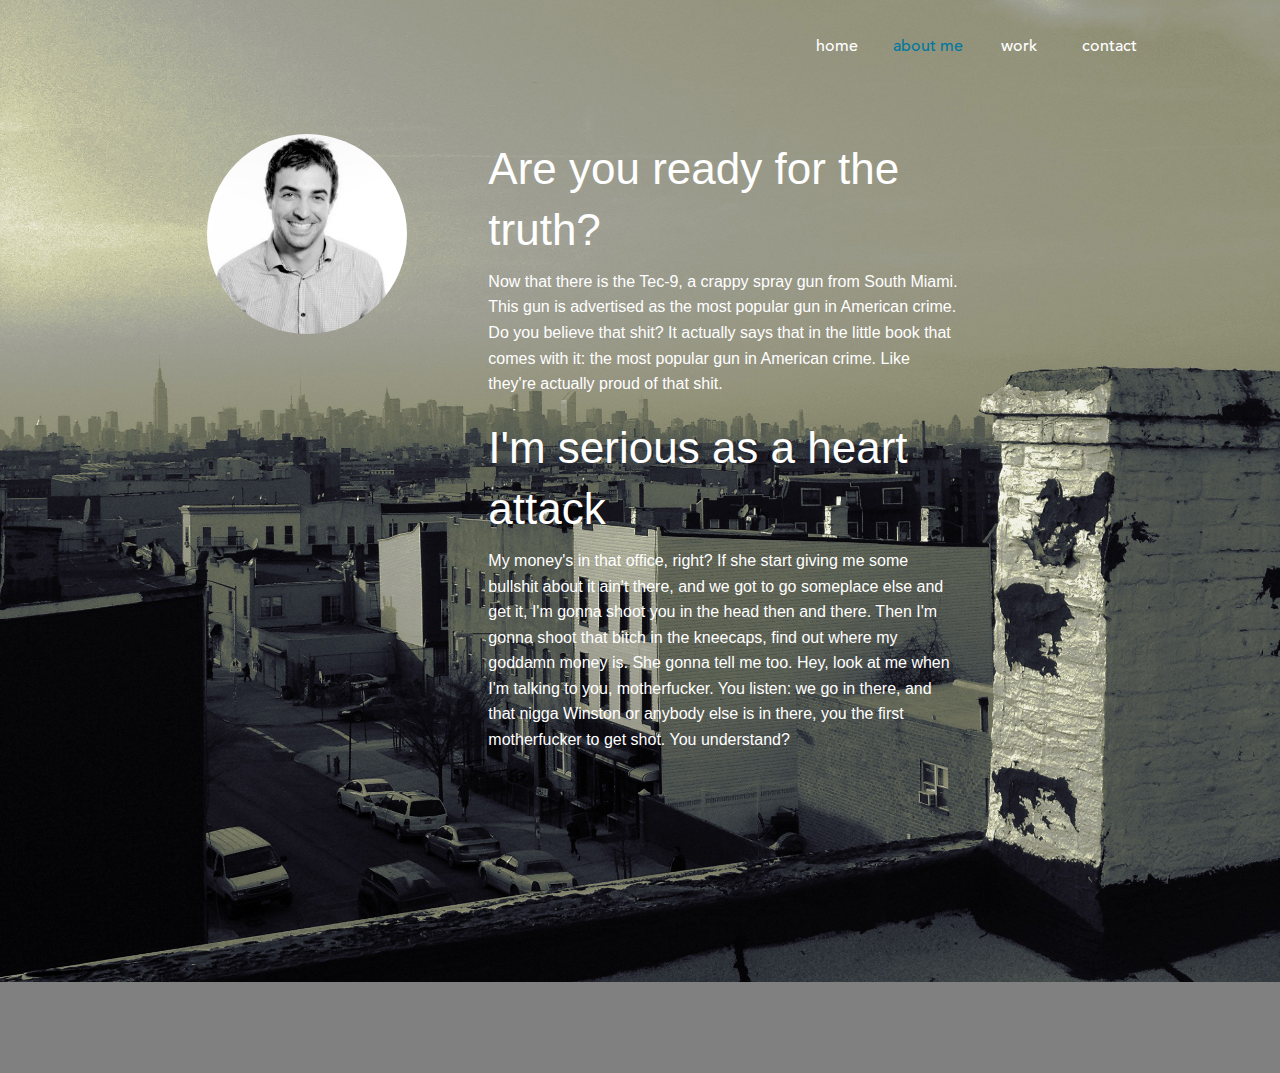
==== about.html @ c0ddf9f4 "sorta ready to deploy" ====
<!doctype html>
<html class="no-js" lang="en">
  <head>
    <meta charset="utf-8" />
    <meta name="viewport" content="width=device-width, initial-scale=1.0" />
    <title>Foundation | Welcome</title>
    <link rel="stylesheet" href="css/foundation.css" />
    <script src="js/vendor/modernizr.js"></script>
    <link rel="stylesheet" href="font-awesome/css/font-awesome.min.css">
    <link rel="stylesheet" href="css/styles.css">
  </head>
  <body>

    <div class="row nav-bar hide-for-small-only">
      <div class="medium-4 columns medium-offset-8 top-nav">
        <div class="row hide-for-small-only">
          <div class="medium-3 columns top-nav">
            <a href="index.html" class="nav-bar-text-container">home</a>
          </div>

          <div class="medium-3 columns top-nav">
            <a href="about.html" class="nav-bar-text-container active-page">about me</a>
          </div>

          <div class="medium-3 columns top-nav">
            <a href="work.html" class="nav-bar-text-container">work</a>
          </div>

          <div class="medium-3 columns top-nav">
            <a href="contact.html" class="nav-bar-text-container">contact</a>
          </div>
        </div>
      </div>
    </div>

    <div class="row">
      <div class="column about-container">
        <div class="row">

          <div class="medium-4 columns about-picture-container">
            <img class="me" src="img/me.jpg" height="200px" width="200px">
          </div>

          <div class="medium-6 columns about-text-container end">
            <!-- start slipsum code -->

            <h1>Are you ready for the truth?</h1>
            <p>Now that there is the Tec-9, a crappy spray gun from South Miami. This gun is advertised as the most popular gun in American crime. Do you believe that shit? It actually says that in the little book that comes with it: the most popular gun in American crime. Like they're actually proud of that shit.  </p>

            <h1>I'm serious as a heart attack</h1>
            <p>My money's in that office, right? If she start giving me some bullshit about it ain't there, and we got to go someplace else and get it, I'm gonna shoot you in the head then and there. Then I'm gonna shoot that bitch in the kneecaps, find out where my goddamn money is. She gonna tell me too. Hey, look at me when I'm talking to you, motherfucker. You listen: we go in there, and that nigga Winston or anybody else is in there, you the first motherfucker to get shot. You understand? </p>

            <!-- end slipsum code -->
          </div>

        </div>
      </div>
    </div>

    <div class="row nav-bar-small show-for-small-only">
      <div class="small-8 small-centered columns bot-nav">
        <p class="nav-bar-text-container-s">
          <a href="work.html" class="nav-bar-text-container">home</a>
        </p>
      </div>

      <div class="small-8 small-centered columns bot-nav">
        <p class="nav-bar-text-container-s">
          <a href="work.html" class="nav-bar-text-container">about me</a>
        </p>
      </div>

      <div class="small-8 small-centered columns bot-nav">
        <p class="nav-bar-text-container-s">
          <a href="work.html" class="nav-bar-text-container">work</a>
        </p>
      </div>

      <div class="small-8 small-centered columns bot-nav">
        <p class="nav-bar-text-container-s">
          <a href="work.html" class="nav-bar-text-container">contact</a>
        </p>
      </div>
    </div>

    <script src="js/vendor/jquery.js"></script>
    <script src="js/foundation.min.js"></script>
    <script>
      $(document).foundation();
    </script>
  </body>
</html>
---- css/styles.css ----
@font-face {
  font-family: 'Avenir-Light';
  src: url('/css/fonts/Avenir-Book.otf');
}

@font-face {
  font-family: 'Avenir-Heavy';
  src: url('/css/fonts/Avenir-Heavy.otf');
}

@font-face {
  font-family: 'Avenir-Medium';
  src: url('/css/fonts/Avenir-Medium.otf');
}

#container{
}

.index-container{
  margin-bottom: 40%;
}


.index-text-container {
  color: white;
  text-align: center;
  margin-top: 22%;
}

.light {
  font-family: 'Avenir-Light';
  font-size: 1em;
  margin-bottom: 0;
}

.heavy {
  font-family: 'Avenir-Heavy';
  color:white;
  font-size: 3em;
  margin-bottom: 0;
}

.medium {
  font-family: 'Avenir-Medium';
  color: white;
  font-size: 2em;
  margin-bottom: 0;
}

.top-nav {
  padding:0;
  text-align: center;
}

.whole-nav-bar{
  position: fixed;
  z-index: 10;
}

.nav-bar-text-container {
  font-family: 'Avenir-Medium';
  color: white;
  text-align: center;
  margin: 0;
}

.active-page {
  color:#0078a0;
}

.bot-nav {
  text-align: center; 
}

.nav-bar-text-container-s{
  font-family: 'Avenir-Medium';
  border:white solid 5px;
  color: white;
  text-align: center;
  background-color: rgba(145,152,159,0.7);
}

.nav-bar-text-container-s:hover {
  color:#008cba;
  border: #008cba solid 5px;
  background-color: white;
}

.nav-bar {
  margin-top: 3%;
}

.nav-bar p {
  font-size: 16px;
}

.nav-bar-small {
  margin-top: 20%;
  height:250px;
}

.nav-bar-small p a {
  font-size: 26px;
}

.about-row {
}

.about-container {
  margin-top: 8%;
  margin-bottom: 30%;
}

.about-picture-container {
  text-align: center;
}

.me {
  border-radius: 180px;
}

.about-text-container, h1 {
  color:white;
}

.skills-list {
  list-style-type: none;
}

.skills, .skills h1 {
  color:black;
  background-color: white;
  width:100%;
  padding:0;
}

.work-row {
}

.work-container {
  margin-top:8%;
  margin-bottom: 40%;
}

.work-picture-container {
  text-align: center;
}

.work-text-container {
  color:white;
}

.contact-row {
  background-color: white;
  height: 200px;
}

.contact-text-container, .contact-text-container a  {
  color: black;
  text-align: center;
  margin-top: 50px;
}

.footer {
  margin-top: 8%;
  margin-bottom: 8%;
  text-align: center;
}
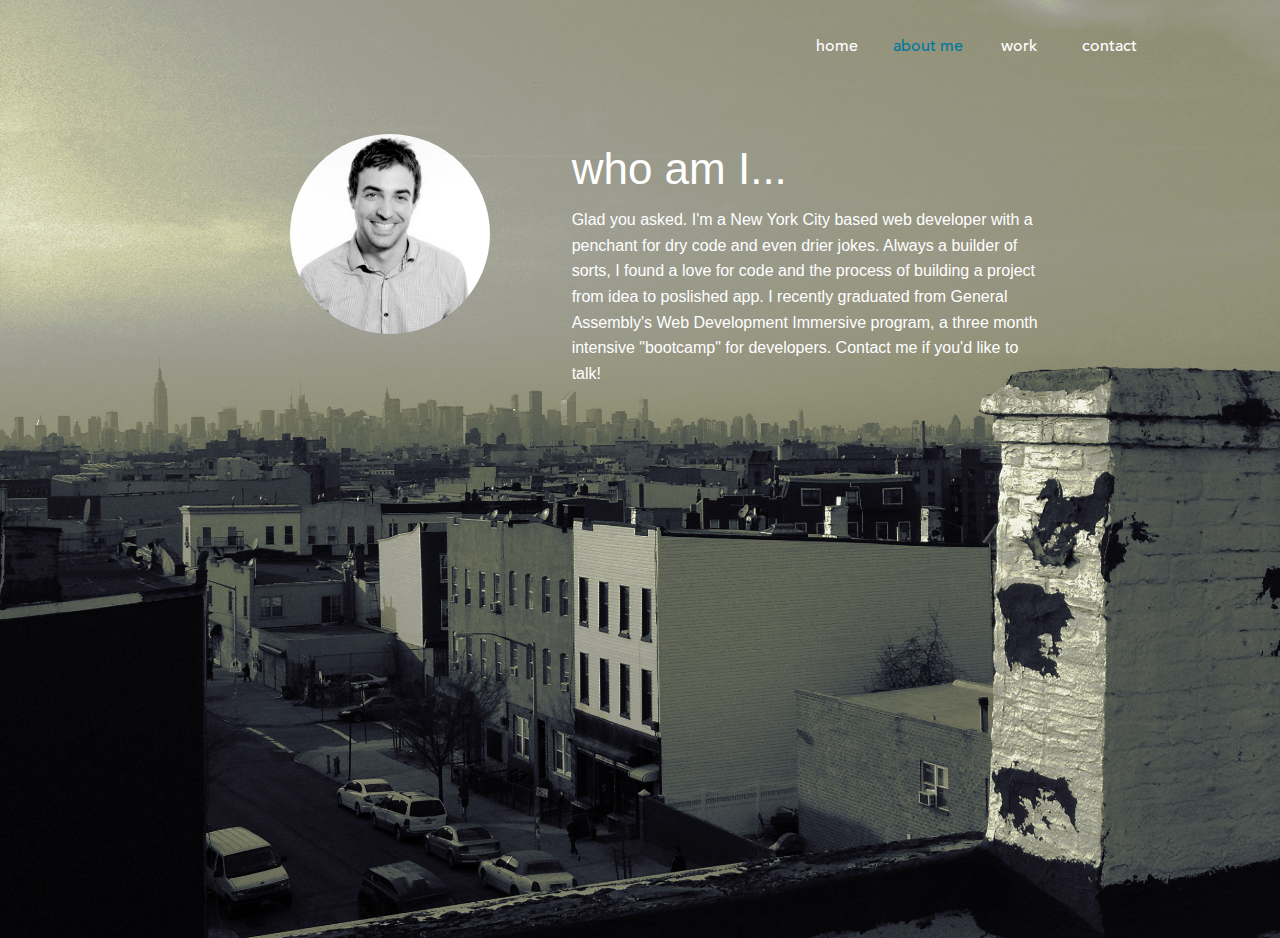
==== commit 02cb2d52: "updated about me" ====
--- a/about.html
+++ b/about.html
@@ -36,21 +36,16 @@
     <div class="row">
       <div class="column about-container">
         <div class="row">
-
-          <div class="medium-4 columns about-picture-container">
+          <div class="medium-4 medium-offset-1 columns about-picture-container">
             <img class="me" src="img/me.jpg" height="200px" width="200px">
           </div>
 
           <div class="medium-6 columns about-text-container end">
             <!-- start slipsum code -->
 
-            <h1>Are you ready for the truth?</h1>
-            <p>Now that there is the Tec-9, a crappy spray gun from South Miami. This gun is advertised as the most popular gun in American crime. Do you believe that shit? It actually says that in the little book that comes with it: the most popular gun in American crime. Like they're actually proud of that shit.  </p>
-
-            <h1>I'm serious as a heart attack</h1>
-            <p>My money's in that office, right? If she start giving me some bullshit about it ain't there, and we got to go someplace else and get it, I'm gonna shoot you in the head then and there. Then I'm gonna shoot that bitch in the kneecaps, find out where my goddamn money is. She gonna tell me too. Hey, look at me when I'm talking to you, motherfucker. You listen: we go in there, and that nigga Winston or anybody else is in there, you the first motherfucker to get shot. You understand? </p>
-
-            <!-- end slipsum code -->
+            <h1>who am I...</h1>
+            <p>Glad you asked. I'm a New York City based web developer with a penchant for dry code and even drier jokes. Always a builder of sorts, I found a love for code and the process of building a project from idea to poslished app. I recently graduated from General Assembly's Web Development Immersive program, a three month intensive "bootcamp" for developers. Contact me if you'd like to talk! </p>
+          </div>
           </div>
 
         </div>
--- a/css/styles.css
+++ b/css/styles.css
@@ -142,6 +142,16 @@
   margin-bottom: 40%;
 }
 
+.what-I-can-do-header {
+  display: inline;
+  margin-left: 12%;
+  margin-top: 8%;
+}
+
+.project-links {
+  color:white;
+}
+
 .work-picture-container {
   text-align: center;
 }
@@ -167,3 +177,8 @@
   text-align: center;
 }
 
+.social-icons-container {
+  margin-top: 2%;
+  text-align: center;
+}
+
